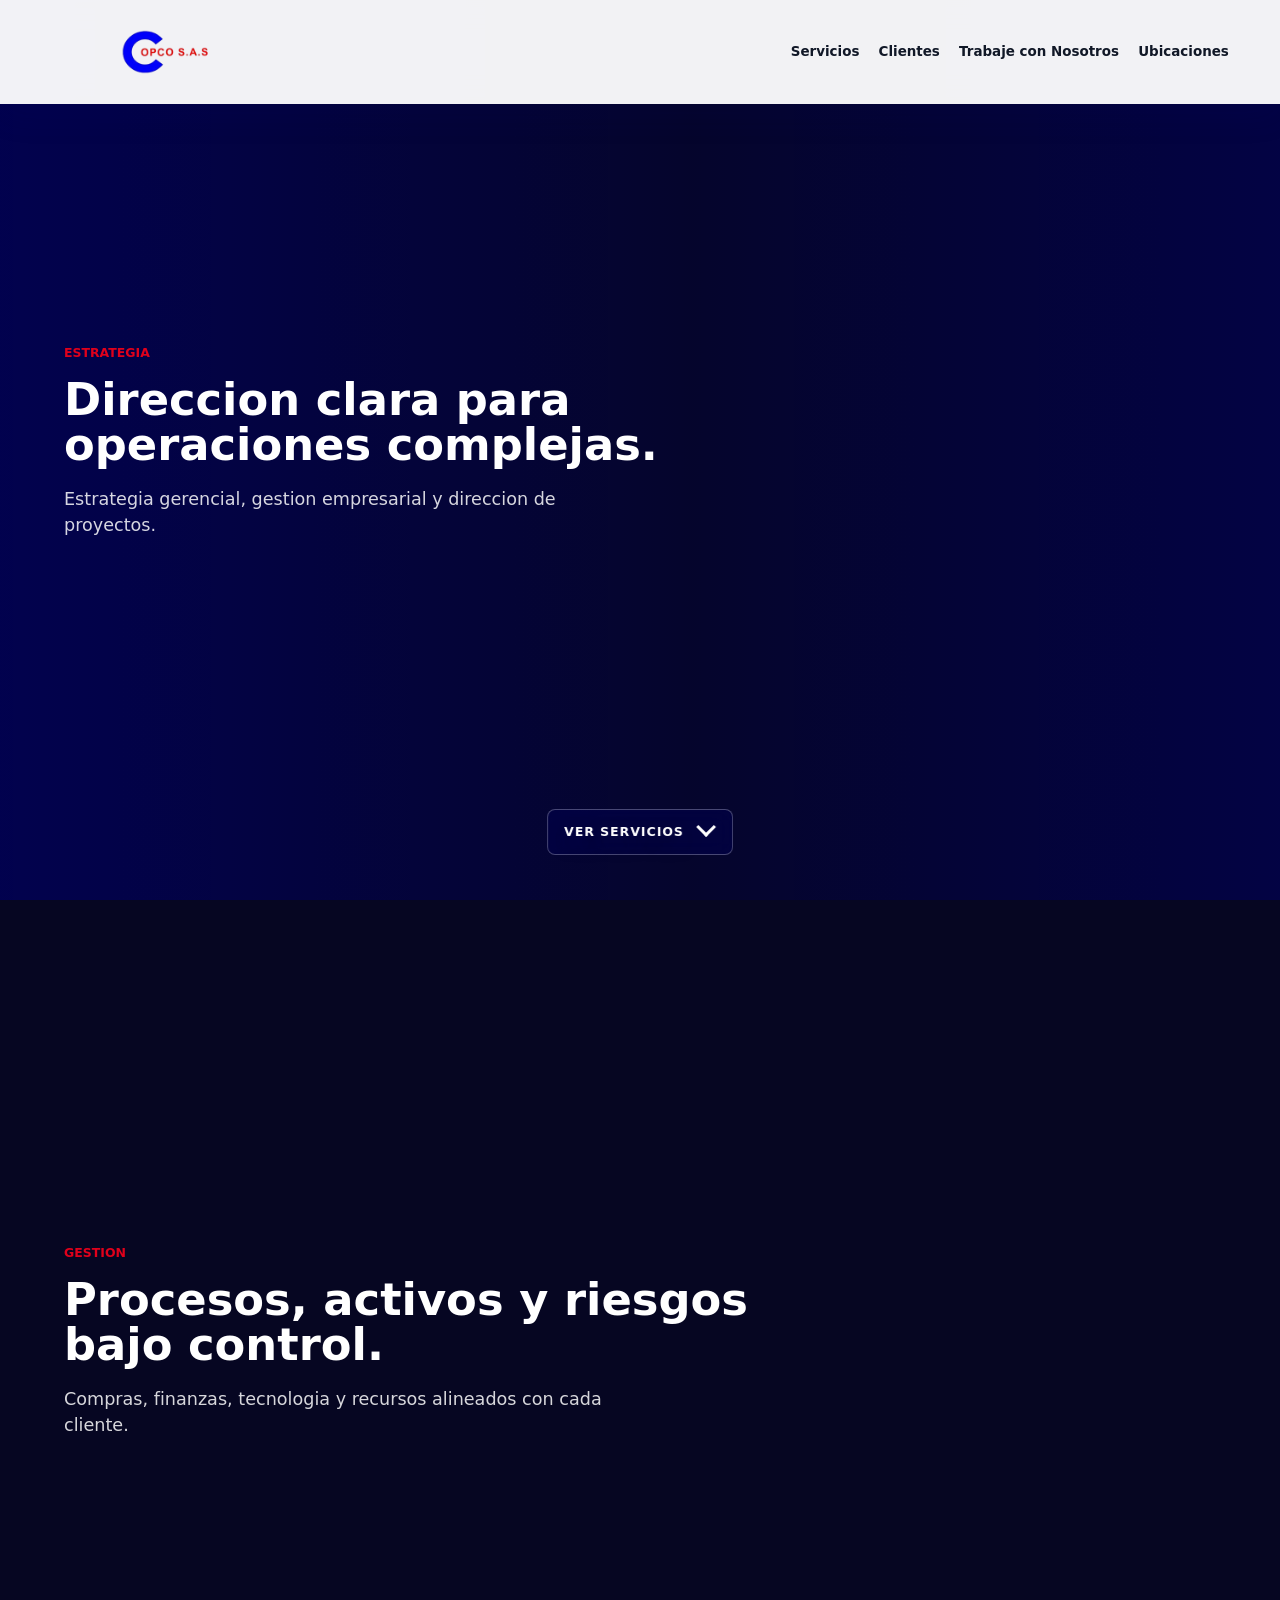
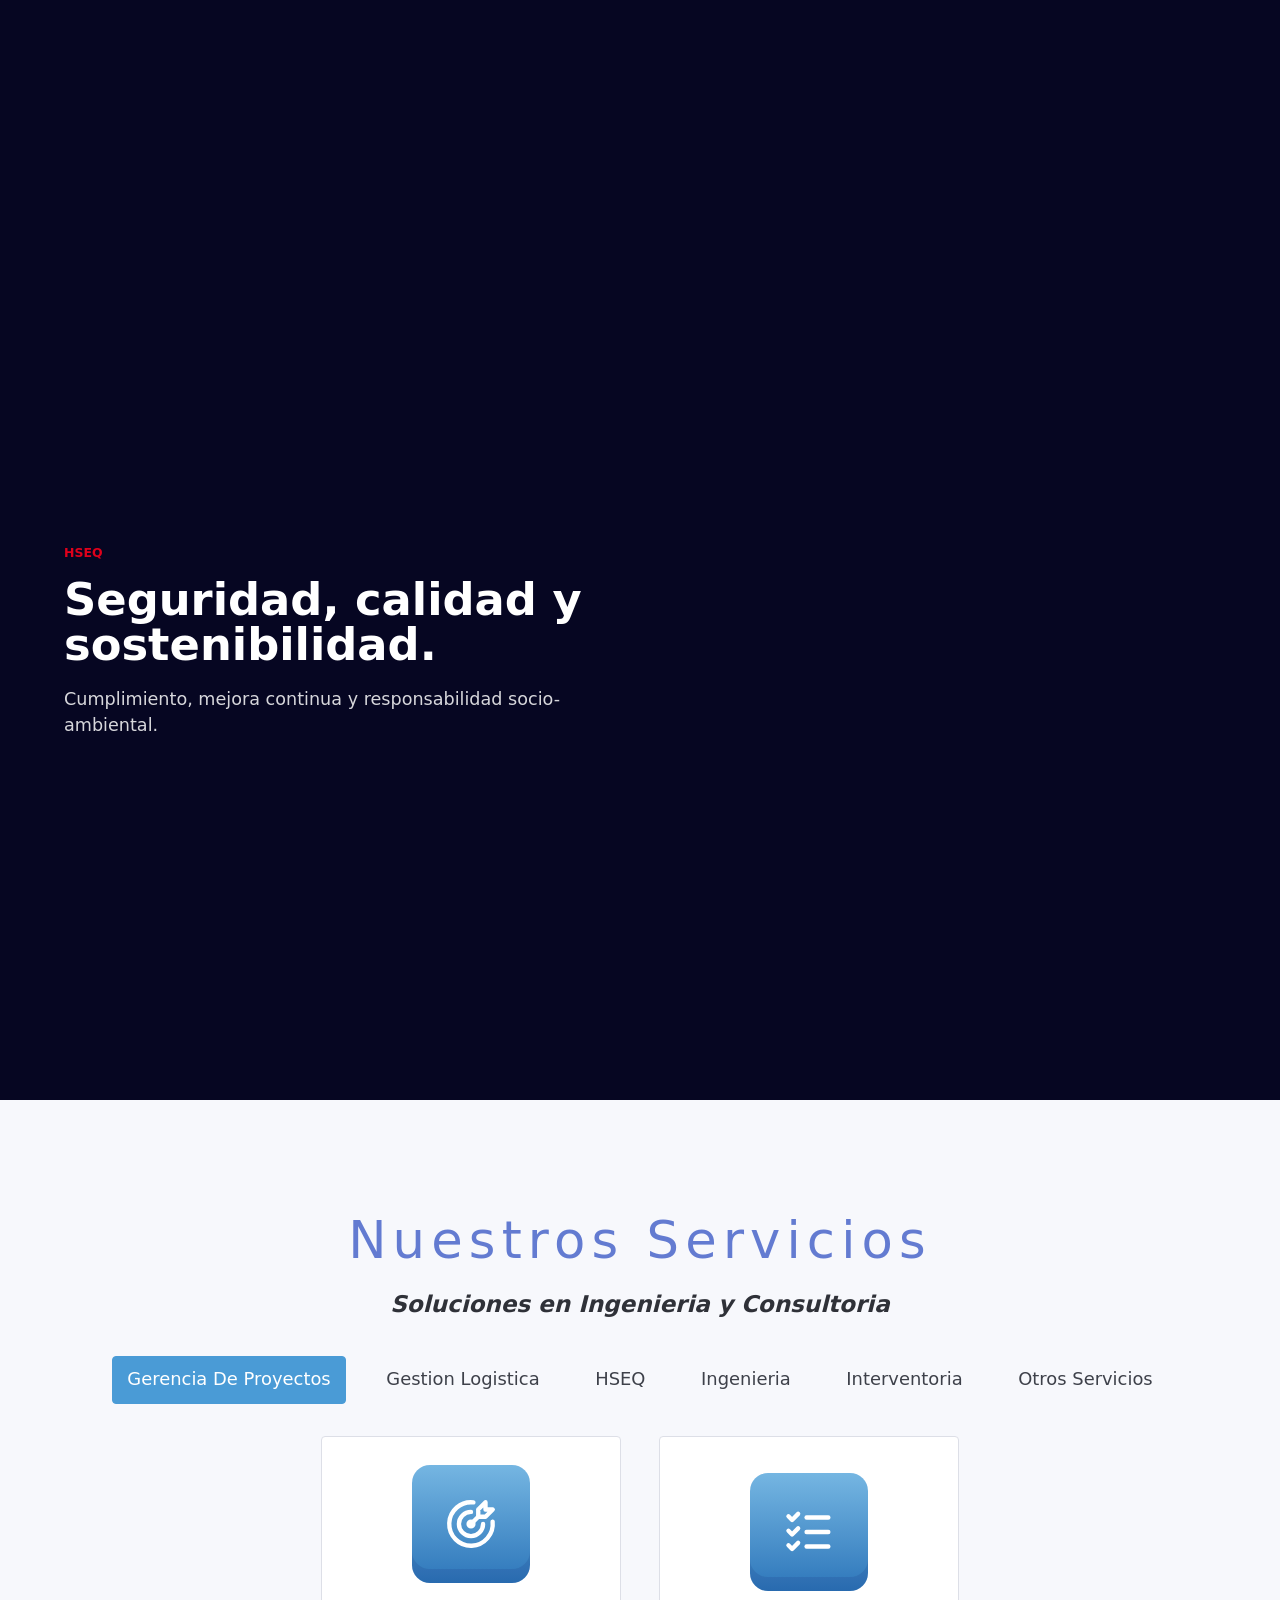
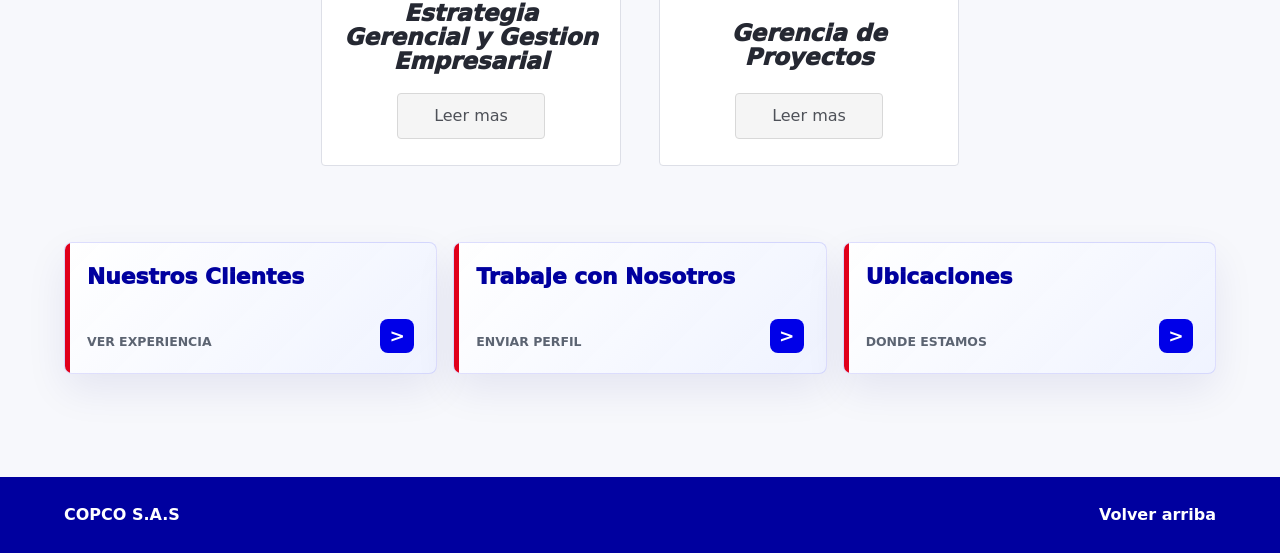
==== index.html @ 52102577 "Prepare COPCO site for GitHub Pages" ====
<!doctype html>
<html lang="es">
  <head>
    <meta charset="utf-8">
    <meta name="viewport" content="width=device-width, initial-scale=1">
    <title>COPCO S.A.S</title>
    <meta name="description" content="Servicios, certificaciones, clientes y contacto de COPCO S.A.S.">
    <link rel="stylesheet" href="styles.css">
  </head>
  <body>
    <header class="site-header" aria-label="Navegacion principal">
      <a class="brand" href="#top" aria-label="Inicio COPCO S.A.S">
        <img class="brand-logo" src="save.jpeg" alt="COPCO S.A.S">
      </a>
      <nav class="nav-links">
        <a href="#services">Servicios</a>
        <a href="clients.html">Clientes</a>
        <a href="work.html">Trabaje con Nosotros</a>
        <a href="locations.html">Ubicaciones</a>
      </nav>
    </header>

    <main id="top">
      <section class="scroll-story" aria-label="Resumen COPCO S.A.S">
        <div class="video-stage">
          <video
            id="scrollVideo"
            class="scroll-video"
            src="copcoBanner.mp4"
            aria-hidden="true"
            autoplay
            loop
            muted
            playsinline
            preload="auto"
          ></video>
          <div class="video-shade" aria-hidden="true"></div>
          <a class="scroll-cue" href="#services" aria-label="Ir a servicios">
            <span>Ver servicios</span>
            <span class="scroll-cue-mark" aria-hidden="true"></span>
          </a>
        </div>

        <div class="story-content">
          <article class="story-panel compact-panel">
            <p class="eyebrow">Estrategia</p>
            <h2>Direccion clara para operaciones complejas.</h2>
            <p>Estrategia gerencial, gestion empresarial y direccion de proyectos.</p>
          </article>

          <article class="story-panel compact-panel">
            <p class="eyebrow">Gestion</p>
            <h2>Procesos, activos y riesgos bajo control.</h2>
            <p>Compras, finanzas, tecnologia y recursos alineados con cada cliente.</p>
          </article>

          <article class="story-panel compact-panel">
            <p class="eyebrow">HSEQ</p>
            <h2>Seguridad, calidad y sostenibilidad.</h2>
            <p>Cumplimiento, mejora continua y responsabilidad socio-ambiental.</p>
          </article>
        </div>
      </section>

      <section class="section services-section" id="services">
        <div class="services-heading">
          <h2>Nuestros Servicios</h2>
          <p>Soluciones en Ingenieria y Consultoria</p>
        </div>

        <div class="service-filters" aria-label="Categorias de servicios">
          <button class="service-filter is-active" type="button" data-filter="proyectos">Gerencia De Proyectos</button>
          <button class="service-filter" type="button" data-filter="logistica">Gestion Logistica</button>
          <button class="service-filter" type="button" data-filter="hseq">HSEQ</button>
          <button class="service-filter" type="button" data-filter="ingenieria">Ingenieria</button>
          <button class="service-filter" type="button" data-filter="interventoria">Interventoria</button>
          <button class="service-filter" type="button" data-filter="otros">Otros Servicios</button>
        </div>

        <div class="service-card-grid" id="serviceCards" aria-live="polite"></div>

        <div class="bottom-actions" aria-label="Accesos principales">
          <a class="action-card clients-action" id="clients" href="clients.html">
            <span>Nuestros Clientes</span>
            <strong>Ver experiencia</strong>
          </a>
          <a class="action-card work-action" id="work" href="work.html">
            <span>Trabaje con Nosotros</span>
            <strong>Enviar perfil</strong>
          </a>
          <a class="action-card where-action" id="where" href="locations.html">
            <span>Ubicaciones</span>
            <strong>Donde estamos</strong>
          </a>
        </div>
      </section>
    </main>

    <footer class="site-footer">
      <p>COPCO S.A.S</p>
      <a href="#top">Volver arriba</a>
    </footer>

    <script src="services-data.js"></script>
    <script src="service-icons.js"></script>
    <script src="script.js"></script>
  </body>
</html>
---- styles.css ----
:root {
  --ink: #111827;
  --muted: #5c6472;
  --line: #dbe1f2;
  --paper: #f7f8fc;
  --tint: #eef2ff;
  --blue: #0000e8;
  --blue-deep: #00009f;
  --red: #e0001b;
  --red-deep: #a90015;
  --white: #ffffff;
  --shadow: 0 24px 70px rgba(0, 0, 120, 0.13);
}

* {
  box-sizing: border-box;
}

html {
  background: var(--blue-deep);
  overscroll-behavior-y: none;
  scroll-behavior: smooth;
}

body {
  margin: 0;
  background: var(--paper);
  color: var(--ink);
  font-family: Inter, ui-sans-serif, system-ui, -apple-system, BlinkMacSystemFont, "Segoe UI", sans-serif;
  line-height: 1.5;
}

a {
  color: inherit;
  text-decoration: none;
}

button,
input,
textarea {
  font: inherit;
}

.site-header {
  position: fixed;
  top: 0;
  left: 0;
  right: 0;
  z-index: 20;
  display: flex;
  align-items: center;
  justify-content: space-between;
  gap: 24px;
  padding: 14px clamp(18px, 4vw, 52px);
  background: rgba(255, 255, 255, 0.95);
  color: var(--ink);
  box-shadow: 0 12px 32px rgba(0, 0, 120, 0.08);
  backdrop-filter: blur(14px);
  transition: background 200ms ease, color 200ms ease, box-shadow 200ms ease;
}

.site-header.is-solid {
  background: rgba(255, 255, 255, 0.95);
  color: var(--ink);
  box-shadow: 0 12px 32px rgba(0, 0, 120, 0.08);
  backdrop-filter: blur(14px);
}

.brand {
  display: inline-flex;
  align-items: center;
  font-weight: 800;
}

.brand-logo {
  display: block;
  width: clamp(170px, 16vw, 220px);
  height: 76px;
  object-fit: contain;
  transform: scale(1.12);
  transform-origin: left center;
}

.nav-links {
  display: flex;
  align-items: center;
  justify-content: flex-end;
  flex-wrap: wrap;
  gap: 10px clamp(10px, 1.5vw, 22px);
  font-size: 0.84rem;
  font-weight: 700;
  text-align: right;
}

.nav-links a,
.text-link,
.service-filter,
.read-more {
  outline: none;
}

.nav-links a:focus-visible,
.text-link:focus-visible,
.button:focus-visible,
.service-filter:focus-visible,
.read-more:focus-visible,
input:focus-visible,
textarea:focus-visible {
  outline: 3px solid rgba(224, 0, 27, 0.42);
  outline-offset: 4px;
}

.scroll-story {
  position: relative;
  min-height: 300vh;
  background: #060622;
}

.video-stage {
  position: sticky;
  top: 0;
  height: 100vh;
  overflow: hidden;
  background: #060622;
}

.scroll-video,
.video-shade {
  position: absolute;
  inset: 0;
  pointer-events: none;
}

.scroll-video {
  width: 100%;
  height: 100%;
  object-fit: cover;
  object-position: center center;
  background: #060622;
}

.video-shade {
  background:
    linear-gradient(90deg, rgba(0, 0, 92, 0.76), rgba(0, 0, 92, 0.18) 54%, rgba(0, 0, 92, 0.58)),
    linear-gradient(0deg, rgba(6, 6, 34, 0.5), rgba(6, 6, 34, 0.08) 38%, rgba(6, 6, 34, 0.34));
}

.scroll-cue {
  position: absolute;
  left: 50%;
  bottom: clamp(22px, 5vh, 48px);
  z-index: 5;
  display: inline-flex;
  flex-direction: row;
  align-items: center;
  gap: 12px;
  border: 1px solid rgba(255, 255, 255, 0.28);
  border-radius: 8px;
  background: rgba(0, 0, 80, 0.52);
  padding: 12px 16px;
  color: var(--white);
  font-size: 0.78rem;
  font-weight: 900;
  letter-spacing: 0.08em;
  text-transform: uppercase;
  transform: translateX(-50%);
  text-shadow: 0 8px 22px rgba(0, 0, 60, 0.45);
  backdrop-filter: blur(10px);
  pointer-events: auto;
  cursor: pointer;
}

.scroll-cue-mark {
  width: 20px;
  height: 20px;
  display: grid;
  place-items: center;
  position: relative;
  animation: scrollCue 1.35s ease-in-out infinite;
}

.scroll-cue-mark::before {
  content: "";
  width: 11px;
  height: 11px;
  border-right: 3px solid var(--white);
  border-bottom: 3px solid var(--white);
  rotate: 45deg;
  translate: 0 -5px;
}

@keyframes scrollCue {
  0%,
  100% {
    opacity: 0.55;
    translate: 0 0;
  }

  50% {
    opacity: 1;
    translate: 0 2px;
  }
}

.story-content {
  position: relative;
  z-index: 2;
  margin-top: -100vh;
  padding: 0 clamp(18px, 5vw, 72px);
  pointer-events: none;
}

.story-panel {
  min-height: 100vh;
  display: flex;
  flex-direction: column;
  justify-content: center;
  align-items: flex-start;
  color: var(--white);
  max-width: 760px;
}

.story-panel h1,
.story-panel h2,
.section-heading h2,
.work-copy h2,
.where-copy h2 {
  margin: 0;
  font-size: clamp(2.25rem, 5.2vw, 5rem);
  line-height: 1.02;
  letter-spacing: 0;
}

.story-panel h2,
.section-heading h2,
.work-copy h2,
.where-copy h2 {
  font-size: clamp(2rem, 3.5vw, 3.35rem);
}

.lead {
  max-width: 680px;
  margin: 26px 0 0;
  color: rgba(255, 255, 255, 0.86);
  font-size: clamp(1.03rem, 1.5vw, 1.25rem);
}

.story-panel p:not(.eyebrow):not(.lead) {
  max-width: 570px;
  color: rgba(255, 255, 255, 0.84);
  font-size: 1.1rem;
}

.eyebrow {
  margin: 0 0 14px;
  color: var(--red);
  font-size: 0.78rem;
  font-weight: 900;
  letter-spacing: 0;
  text-transform: uppercase;
}

.hero-actions {
  display: flex;
  flex-wrap: wrap;
  gap: 12px;
  margin-top: 34px;
}

.button {
  display: inline-flex;
  align-items: center;
  justify-content: center;
  min-height: 46px;
  padding: 12px 18px;
  border: 1px solid transparent;
  border-radius: 8px;
  cursor: pointer;
  font-weight: 800;
  transition: transform 180ms ease, background 180ms ease, border-color 180ms ease;
}

.button:hover {
  transform: translateY(-2px);
}

.button.primary {
  background: var(--red);
  color: var(--white);
}

.button.primary:hover {
  background: var(--red-deep);
}

.button.secondary {
  background: rgba(255, 255, 255, 0.12);
  border-color: rgba(255, 255, 255, 0.32);
  color: var(--white);
}

.button.outline {
  background: var(--white);
  border-color: var(--blue);
  color: var(--blue);
}

.button.outline:hover {
  background: var(--tint);
}

.button.secondary-light {
  background: var(--blue);
  color: var(--white);
}

.section {
  padding: clamp(64px, 8vw, 108px) clamp(18px, 5vw, 72px);
}

.section-heading {
  max-width: 900px;
  margin-bottom: 34px;
}

.services-section {
  scroll-margin-top: 120px;
  background: var(--paper);
}

.services-heading {
  max-width: 920px;
  margin: 0 auto 34px;
  text-align: center;
}

.services-heading h2 {
  margin: 0;
  color: #637bd1;
  font-size: clamp(2.1rem, 4vw, 3.2rem);
  font-weight: 500;
  letter-spacing: 0.12em;
}

.services-heading p {
  margin: 8px 0 0;
  color: #2f3138;
  font-size: clamp(1.05rem, 1.8vw, 1.55rem);
  font-style: italic;
  font-weight: 900;
}

.service-filters {
  display: flex;
  justify-content: center;
  flex-wrap: wrap;
  gap: 12px clamp(14px, 2vw, 30px);
  margin-bottom: 32px;
}

.service-filter {
  min-height: 48px;
  border: 1px solid transparent;
  border-radius: 4px;
  background: transparent;
  color: #3e414a;
  cursor: pointer;
  padding: 9px 14px;
  font-size: clamp(0.98rem, 1.4vw, 1.28rem);
  letter-spacing: 0;
  transition: background 180ms ease, color 180ms ease, border-color 180ms ease;
}

.service-filter:hover,
.service-filter.is-active {
  background: #4a9bd6;
  border-color: #4a9bd6;
  color: var(--white);
}

.service-card-grid {
  display: grid;
  grid-template-columns: repeat(auto-fit, minmax(240px, 300px));
  justify-content: center;
  gap: clamp(18px, 3vw, 38px);
}

.service-card {
  min-height: 315px;
  display: grid;
  grid-template-rows: 1fr auto auto;
  justify-items: center;
  align-items: center;
  border: 1px solid #dddfe7;
  border-radius: 4px;
  background: var(--white);
  padding: 28px 18px 26px;
  text-align: center;
}

.service-icon {
  width: 118px;
  height: 118px;
  display: grid;
  place-items: center;
  border-radius: 18px;
  background: linear-gradient(180deg, #75b6e2, #2d76ba);
  color: var(--white);
  font-size: 4rem;
  font-weight: 950;
  box-shadow: inset 0 -14px 0 rgba(0, 0, 80, 0.1);
}

.service-icon svg {
  width: 58px;
  height: 58px;
  fill: none;
  stroke: currentColor;
  stroke-linecap: round;
  stroke-linejoin: round;
  stroke-width: 1.8;
}

.service-card h3 {
  min-height: 56px;
  display: flex;
  align-items: center;
  justify-content: center;
  margin: 18px 0 20px;
  color: #252832;
  font-size: clamp(1.28rem, 1.8vw, 1.85rem);
  font-style: italic;
  font-weight: 950;
  line-height: 1.05;
  text-wrap: balance;
}

.read-more {
  min-width: 148px;
  min-height: 46px;
  display: inline-flex;
  align-items: center;
  justify-content: center;
  border: 1px solid #d8d8d8;
  border-radius: 4px;
  background: #f5f5f5;
  color: #4e5158;
  cursor: pointer;
  font-size: 1rem;
  transition: background 180ms ease, color 180ms ease, border-color 180ms ease;
}

.read-more:hover {
  border-color: var(--blue);
  background: var(--blue);
  color: var(--white);
}

.service-kicker {
  margin: 0 0 12px;
  color: var(--red);
  font-weight: 900;
}

.client-card {
  border: 1px solid var(--line);
  border-radius: 8px;
  background: var(--tint);
}

.clients-section {
  background: #ffffff;
}

.hseq-section {
  background: var(--white);
}

.certifications-section {
  background: var(--paper);
}

.info-grid,
.cert-row {
  display: grid;
  gap: 16px;
}

.info-grid {
  grid-template-columns: repeat(3, minmax(0, 1fr));
}

.info-card {
  min-height: 210px;
  border: 1px solid var(--line);
  border-radius: 8px;
  background: var(--white);
  padding: 24px;
  box-shadow: 0 18px 48px rgba(0, 0, 120, 0.08);
}

.info-card h3 {
  margin: 0 0 14px;
  color: var(--blue);
  font-size: 1.4rem;
}

.info-card p {
  margin: 0;
  color: var(--muted);
}

.cert-row {
  grid-template-columns: repeat(3, minmax(0, 1fr));
}

.cert-row span {
  min-height: 120px;
  display: flex;
  align-items: center;
  border: 1px solid var(--line);
  border-left: 6px solid var(--red);
  border-radius: 8px;
  background: var(--white);
  padding: 22px;
  color: var(--blue-deep);
  font-size: 1.2rem;
  font-weight: 900;
  box-shadow: 0 18px 48px rgba(0, 0, 120, 0.08);
}

.client-grid {
  display: grid;
  grid-template-columns: repeat(4, minmax(0, 1fr));
  gap: 16px;
}

.client-card {
  min-height: 230px;
  padding: 24px;
  background:
    linear-gradient(145deg, rgba(0, 0, 232, 0.1), rgba(224, 0, 27, 0.12)),
    var(--white);
}

.client-card h3 {
  margin: 0 0 16px;
  font-size: 1.45rem;
}

.client-card p {
  margin: 0;
  color: var(--muted);
}

.work-band {
  display: grid;
  grid-template-columns: minmax(0, 1fr) minmax(280px, 460px);
  gap: clamp(28px, 6vw, 72px);
  padding: clamp(76px, 10vw, 132px) clamp(18px, 5vw, 72px);
  background: var(--blue-deep);
  color: var(--white);
}

.work-copy {
  max-width: 780px;
}

.work-copy p:not(.eyebrow) {
  max-width: 620px;
  color: rgba(255, 255, 255, 0.8);
  font-size: 1.12rem;
}

.work-form {
  display: grid;
  gap: 16px;
  align-self: start;
  border: 1px solid rgba(255, 255, 255, 0.22);
  border-radius: 8px;
  padding: 22px;
  background: rgba(255, 255, 255, 0.1);
}

.work-form label {
  display: grid;
  gap: 7px;
  color: rgba(255, 255, 255, 0.84);
  font-weight: 800;
}

.work-form input,
.work-form textarea {
  width: 100%;
  border: 1px solid rgba(255, 255, 255, 0.32);
  border-radius: 8px;
  background: rgba(255, 255, 255, 0.96);
  color: var(--ink);
  padding: 12px;
}

.form-status {
  min-height: 24px;
  margin: 0;
  color: rgba(255, 255, 255, 0.84);
  font-weight: 800;
}

.where-section {
  display: grid;
  grid-template-columns: minmax(0, 0.9fr) minmax(280px, 1.1fr);
  gap: clamp(28px, 6vw, 72px);
  align-items: center;
  background: var(--paper);
}

.bottom-actions {
  display: grid;
  grid-template-columns: repeat(3, minmax(0, 1fr));
  gap: 16px;
  margin-top: clamp(42px, 6vw, 76px);
}

.action-card {
  position: relative;
  min-height: 132px;
  overflow: hidden;
  display: grid;
  align-content: space-between;
  gap: 20px;
  border: 1px solid rgba(0, 0, 232, 0.12);
  border-radius: 8px;
  background:
    linear-gradient(135deg, rgba(255, 255, 255, 0.95), rgba(238, 242, 255, 0.92)),
    var(--white);
  padding: 22px 54px 22px 22px;
  box-shadow: 0 16px 40px rgba(0, 0, 120, 0.08);
  isolation: isolate;
  transition: transform 180ms ease, border-color 180ms ease, box-shadow 180ms ease, background 180ms ease;
}

.action-card::before {
  content: "";
  position: absolute;
  inset: 0 auto 0 0;
  width: 5px;
  background: var(--red);
  z-index: -1;
  transition: width 180ms ease;
}

.action-card::after {
  content: ">";
  position: absolute;
  right: 22px;
  bottom: 20px;
  width: 34px;
  height: 34px;
  display: grid;
  place-items: center;
  border-radius: 8px;
  background: var(--blue);
  color: var(--white);
  font-size: 1.15rem;
  font-weight: 900;
  line-height: 1;
  transition: transform 180ms ease, background 180ms ease;
}

.action-card:hover {
  transform: translateY(-5px);
  border-color: rgba(0, 0, 232, 0.26);
  background: var(--white);
  box-shadow: 0 24px 58px rgba(0, 0, 120, 0.14);
}

.action-card:hover::before {
  width: 9px;
}

.action-card:hover::after {
  transform: translateX(3px);
  background: var(--red);
}

.action-card:focus-visible {
  outline: 3px solid rgba(224, 0, 27, 0.42);
  outline-offset: 4px;
}

.action-card span {
  color: var(--blue-deep);
  font-size: clamp(1.2rem, 1.7vw, 1.55rem);
  font-weight: 950;
  line-height: 1.08;
  text-wrap: balance;
}

.action-card strong {
  color: var(--muted);
  font-size: 0.78rem;
  letter-spacing: 0;
  text-transform: uppercase;
}

.where-copy p:not(.eyebrow) {
  max-width: 620px;
  color: var(--muted);
  font-size: 1.12rem;
}

.text-link {
  display: inline-flex;
  margin-top: 12px;
  color: var(--red);
  font-weight: 900;
}

.map-panel {
  position: relative;
  min-height: 430px;
  overflow: hidden;
  border: 1px solid var(--line);
  border-radius: 8px;
  background: #eef2ff;
  box-shadow: var(--shadow);
}

.map-grid {
  position: absolute;
  inset: -40px;
  background:
    linear-gradient(rgba(0, 0, 232, 0.16) 1px, transparent 1px),
    linear-gradient(90deg, rgba(0, 0, 232, 0.16) 1px, transparent 1px);
  background-size: 46px 46px;
  transform: rotate(-8deg) scale(1.12);
}

.map-panel strong {
  position: absolute;
  left: 24px;
  bottom: 24px;
  padding: 12px 14px;
  border-radius: 8px;
  background: var(--white);
  color: var(--blue-deep);
  box-shadow: 0 12px 36px rgba(0, 0, 120, 0.15);
}

.map-pin {
  position: absolute;
  width: 22px;
  height: 22px;
  border: 5px solid var(--white);
  border-radius: 50%;
  background: var(--red);
  box-shadow: 0 12px 34px rgba(0, 0, 120, 0.22);
}

.pin-one {
  left: 54%;
  top: 32%;
}

.pin-two {
  left: 36%;
  top: 54%;
  background: var(--blue);
}

.pin-three {
  left: 68%;
  top: 62%;
  background: var(--red-deep);
}

.site-footer {
  display: flex;
  justify-content: space-between;
  gap: 18px;
  padding: 26px clamp(18px, 5vw, 72px);
  background: var(--blue-deep);
  color: var(--white);
  font-weight: 800;
}

.site-footer p {
  margin: 0;
}

.service-page {
  background: var(--paper);
}

.service-page-main {
  max-width: 1180px;
  margin: 0 auto;
  padding: 128px clamp(18px, 5vw, 72px) 72px;
}

.back-link {
  display: inline-flex;
  margin-bottom: 22px;
  color: var(--blue);
  font-weight: 900;
}

.service-hero-card {
  display: grid;
  grid-template-columns: auto minmax(0, 1fr);
  align-items: start;
  gap: clamp(18px, 4vw, 34px);
  border: 1px solid var(--line);
  border-radius: 8px;
  background:
    linear-gradient(135deg, rgba(0, 0, 232, 0.08), rgba(224, 0, 27, 0.08)),
    var(--white);
  padding: clamp(28px, 6vw, 72px);
  box-shadow: var(--shadow);
}

.service-hero-icon {
  width: clamp(74px, 10vw, 112px);
  height: clamp(74px, 10vw, 112px);
  display: grid;
  place-items: center;
  border-radius: 8px;
  background: var(--blue);
  color: var(--white);
  box-shadow: inset 0 -12px 0 rgba(0, 0, 80, 0.12);
}

.service-hero-icon svg {
  width: 54%;
  height: 54%;
  fill: none;
  stroke: currentColor;
  stroke-linecap: round;
  stroke-linejoin: round;
  stroke-width: 1.8;
}

.service-hero-card h1 {
  max-width: 980px;
  margin: 0;
  color: var(--blue-deep);
  font-size: clamp(2rem, 4.4vw, 4.1rem);
  line-height: 1.05;
  letter-spacing: 0;
}

.service-hero-card p:not(.service-kicker) {
  max-width: 820px;
  margin: 22px 0 0;
  color: var(--muted);
  font-size: clamp(1.05rem, 1.7vw, 1.35rem);
}

.service-description-grid {
  display: grid;
  grid-template-columns: minmax(0, 1fr) minmax(280px, 0.7fr);
  gap: 18px;
  margin-top: 22px;
}

.simple-service-grid {
  grid-template-columns: minmax(0, 1fr);
}

.service-description-grid article {
  border: 1px solid var(--line);
  border-radius: 8px;
  background: var(--white);
  padding: clamp(22px, 4vw, 38px);
  box-shadow: 0 18px 48px rgba(0, 0, 120, 0.08);
}

.service-description-grid h2 {
  margin: 0 0 14px;
  color: var(--blue-deep);
  font-size: clamp(1.5rem, 2.6vw, 2.3rem);
}

.service-copy {
  color: var(--muted);
  font-size: 1.08rem;
  line-height: 1.72;
}

.service-copy p {
  margin: 0 0 16px;
}

.service-copy p:last-child,
.service-copy ul:last-child {
  margin-bottom: 0;
}

.clients-page {
  background: var(--paper);
}

.contact-page {
  min-height: 100vh;
  display: flex;
  flex-direction: column;
  background: var(--paper);
}

.contact-page .site-footer {
  margin-top: auto;
}

.locations-page {
  background: var(--paper);
}

.contact-page-main {
  max-width: 1180px;
  margin: 0 auto;
  padding: 128px clamp(18px, 5vw, 72px) 72px;
}

.locations-page-main {
  max-width: 1320px;
  margin: 0 auto;
  padding: 128px clamp(18px, 5vw, 72px) 72px;
}

.contact-hero {
  display: grid;
  grid-template-columns: minmax(0, 0.9fr) minmax(320px, 0.7fr);
  gap: clamp(24px, 5vw, 58px);
  align-items: stretch;
}

.locations-hero {
  display: grid;
  gap: clamp(22px, 4vw, 38px);
}

.locations-copy {
  max-width: 920px;
}

.locations-copy h1 {
  margin: 0;
  color: var(--blue-deep);
  font-size: clamp(2.7rem, 7vw, 6rem);
  line-height: 0.95;
  letter-spacing: 0;
}

.locations-copy p:not(.eyebrow) {
  margin: 18px 0 0;
  color: var(--muted);
  font-size: clamp(1.08rem, 1.8vw, 1.35rem);
  font-weight: 800;
}

.locations-map {
  margin: 0;
  overflow: hidden;
  border: 1px solid var(--line);
  border-radius: 8px;
  background: var(--white);
  box-shadow: var(--shadow);
}

.locations-map img {
  display: block;
  width: 100%;
  height: auto;
}

.contact-copy,
.contact-panel {
  border: 1px solid var(--line);
  border-radius: 8px;
  background: var(--white);
  box-shadow: var(--shadow);
}

.contact-copy {
  display: flex;
  flex-direction: column;
  justify-content: center;
  min-height: 460px;
  padding: clamp(30px, 6vw, 72px);
  background:
    linear-gradient(135deg, rgba(0, 0, 232, 0.1), rgba(224, 0, 27, 0.08)),
    var(--white);
}

.contact-copy h1 {
  max-width: 680px;
  margin: 0;
  color: var(--blue-deep);
  font-size: clamp(2.7rem, 7vw, 6rem);
  line-height: 0.95;
  letter-spacing: 0;
}

.contact-copy p:not(.eyebrow) {
  margin: 22px 0 0;
  color: var(--muted);
  font-size: clamp(1.1rem, 2vw, 1.45rem);
  font-weight: 800;
}

.contact-panel {
  display: grid;
  gap: 16px;
  padding: clamp(22px, 4vw, 34px);
}

.contact-item {
  display: grid;
  grid-template-columns: auto minmax(0, 1fr);
  gap: 16px;
  align-items: start;
  border: 1px solid rgba(0, 0, 232, 0.12);
  border-radius: 8px;
  background: var(--paper);
  padding: 18px;
}

.contact-icon {
  width: 48px;
  height: 48px;
  display: grid;
  place-items: center;
  border-radius: 8px;
  background: var(--blue);
  color: var(--white);
}

.contact-icon svg {
  width: 26px;
  height: 26px;
  fill: none;
  stroke: currentColor;
  stroke-linecap: round;
  stroke-linejoin: round;
  stroke-width: 1.8;
}

.contact-item h2 {
  margin: 0 0 4px;
  color: var(--blue-deep);
  font-size: 1.05rem;
}

.contact-item p {
  margin: 0;
  color: var(--ink);
  font-size: 1.08rem;
  font-weight: 800;
  overflow-wrap: anywhere;
}

.contact-item a {
  color: var(--ink);
}

.contact-map-link {
  width: 100%;
  margin-top: 2px;
  justify-content: center;
  background: var(--red);
  color: var(--white);
}

.contact-map-link:hover {
  background: var(--red-deep);
}

.clients-page-main {
  max-width: 1180px;
  margin: 0 auto;
  padding: 128px clamp(18px, 5vw, 72px) 72px;
}

.clients-page-hero {
  max-width: 840px;
  margin-bottom: 34px;
}

.clients-page-hero h1 {
  margin: 0;
  color: var(--blue-deep);
  font-size: clamp(2.3rem, 5vw, 4.8rem);
  line-height: 1;
  letter-spacing: 0;
}

.clients-page-hero p:not(.eyebrow) {
  max-width: 680px;
  color: var(--muted);
  font-size: 1.08rem;
}

.client-logo-grid {
  display: grid;
  grid-template-columns: repeat(auto-fit, minmax(180px, 1fr));
  gap: 16px;
}

.client-logo-card {
  min-height: 170px;
  display: grid;
  align-content: center;
  justify-items: center;
  overflow: hidden;
  border: 1px solid var(--line);
  border-radius: 8px;
  background: var(--white);
  padding: 22px;
  box-shadow: 0 18px 48px rgba(0, 0, 120, 0.08);
}

.client-logo-card img {
  max-width: 150px;
  max-height: 86px;
  object-fit: contain;
  clip-path: inset(4%);
  transform: scale(1.08);
}

.client-empty {
  border: 1px dashed var(--line);
  border-radius: 8px;
  background: var(--white);
  padding: 26px;
  color: var(--muted);
  font-weight: 900;
  text-align: center;
}

.service-description-grid ul {
  margin: 0 0 18px;
  padding-left: 1.25rem;
  color: var(--ink);
  line-height: 1.65;
  list-style: disc;
}

.service-description-grid li {
  margin: 6px 0;
  padding-left: 4px;
  font-weight: 600;
}

@media (max-width: 1100px) {
  .client-grid {
    grid-template-columns: repeat(2, minmax(0, 1fr));
  }
}

@media (max-width: 860px) {
  .site-header {
    align-items: flex-start;
    color: var(--ink);
    background: rgba(255, 255, 255, 0.95);
  }

  .nav-links {
    justify-content: flex-end;
    flex-wrap: wrap;
    font-size: 0.84rem;
  }

  .scroll-story {
    min-height: 300vh;
  }

  .story-content {
    padding-top: 10vh;
  }

  .scroll-cue {
    bottom: 18px;
    font-size: 0.72rem;
  }

  .work-band,
  .where-section,
  .contact-hero {
    grid-template-columns: 1fr;
  }

  .service-card-grid,
  .client-grid,
  .info-grid,
  .cert-row,
  .bottom-actions,
  .service-description-grid {
    grid-template-columns: 1fr;
  }

}

@media (max-width: 520px) {
  .site-header {
    position: absolute;
    display: grid;
  }

  .brand-logo {
    width: 166px;
    height: 66px;
    transform: scale(1.1);
  }

  .nav-links {
    justify-content: flex-start;
    text-align: left;
  }

  .story-panel h1,
  .story-panel h2,
  .section-heading h2,
  .work-copy h2,
  .where-copy h2 {
    font-size: clamp(1.9rem, 12vw, 2.75rem);
  }

  .services-heading h2 {
    font-size: 1.9rem;
    letter-spacing: 0.05em;
  }

  .services-heading p {
    font-size: 1rem;
  }

  .service-card {
    min-height: 270px;
  }

  .service-icon {
    width: 92px;
    height: 92px;
    font-size: 3rem;
  }

  .service-icon svg {
    width: 46px;
    height: 46px;
  }

  .service-hero-card {
    grid-template-columns: 1fr;
  }

  .contact-page-main,
  .locations-page-main {
    padding-top: 156px;
  }

  .contact-copy {
    min-height: 320px;
  }

  .hero-actions,
  .button {
    width: 100%;
  }

  .map-panel {
    min-height: 320px;
  }
}

@media (prefers-reduced-motion: reduce) {
  *,
  *::before,
  *::after {
    scroll-behavior: auto !important;
    transition-duration: 0.01ms !important;
    animation-duration: 0.01ms !important;
    animation-iteration-count: 1 !important;
  }
}
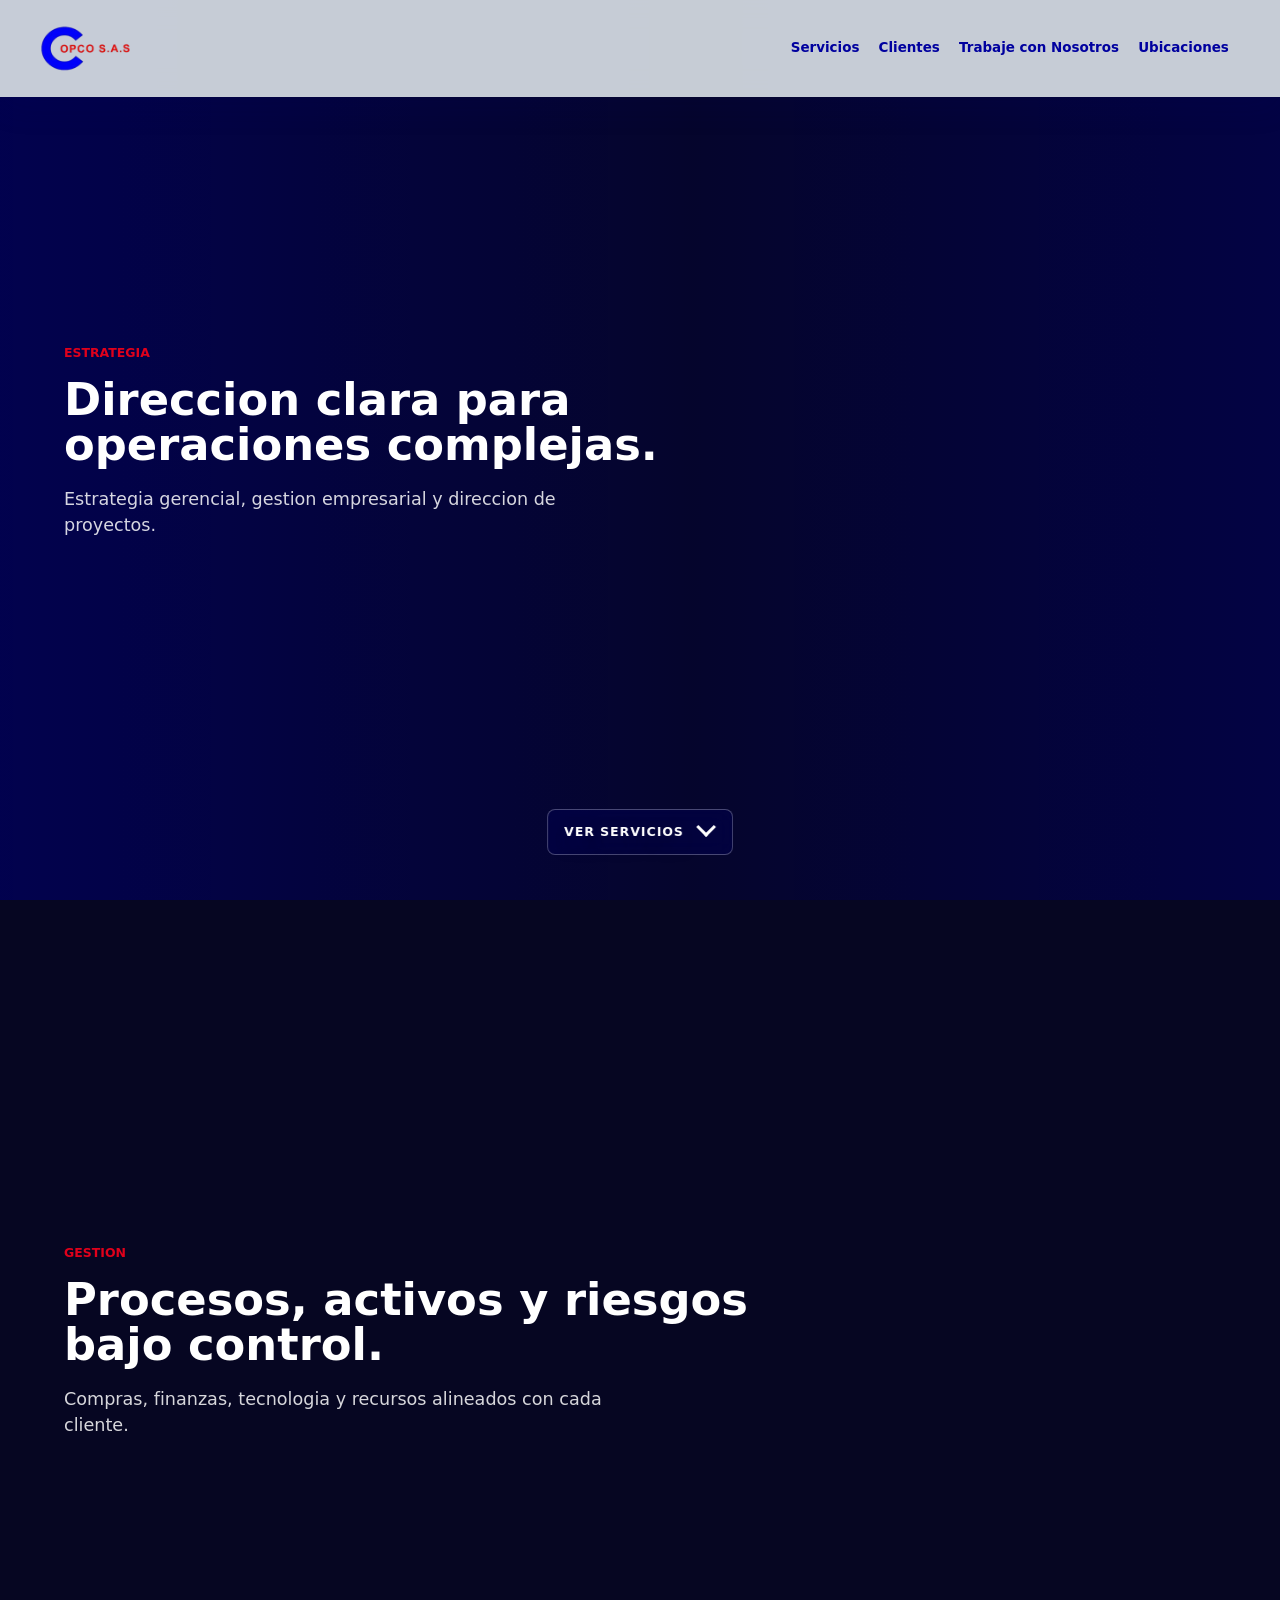
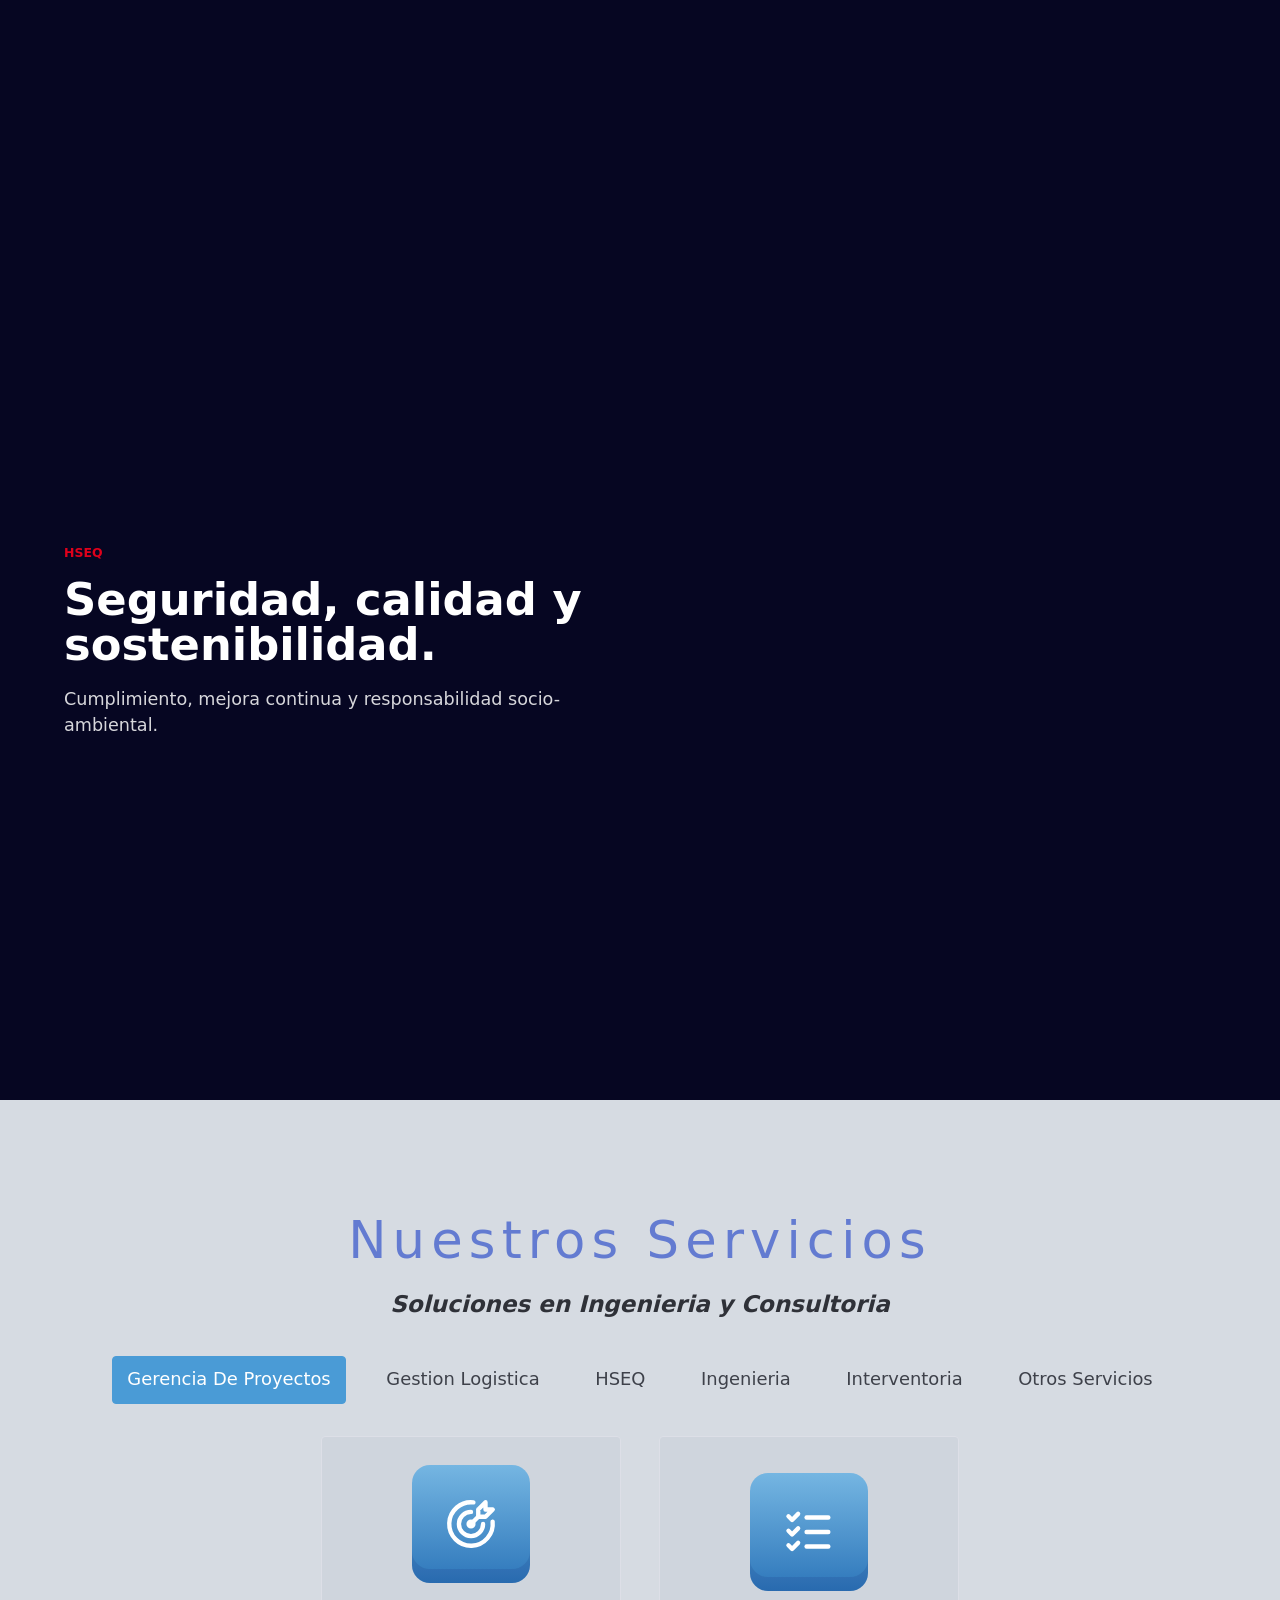
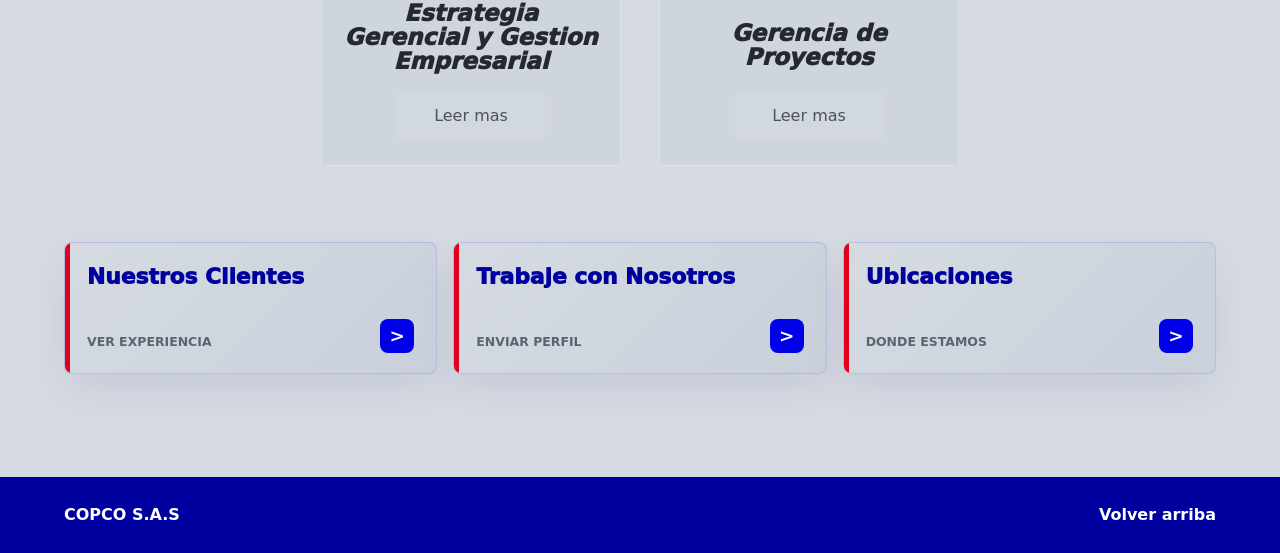
==== commit 31501e80: "fix" ====
--- a/index.html
+++ b/index.html
@@ -10,7 +10,7 @@
   <body>
     <header class="site-header" aria-label="Navegacion principal">
       <a class="brand" href="#top" aria-label="Inicio COPCO S.A.S">
-        <img class="brand-logo" src="save.jpeg" alt="COPCO S.A.S">
+        <img class="brand-logo" src="save.png" alt="COPCO S.A.S">
       </a>
       <nav class="nav-links">
         <a href="#services">Servicios</a>
--- a/styles.css
+++ b/styles.css
@@ -2,13 +2,14 @@
   --ink: #111827;
   --muted: #5c6472;
   --line: #dbe1f2;
-  --paper: #f7f8fc;
-  --tint: #eef2ff;
+  --paper: #d6dbe2;
+  --tint: #c8d0db;
   --blue: #0000e8;
   --blue-deep: #00009f;
   --red: #e0001b;
   --red-deep: #a90015;
   --white: #ffffff;
+  --surface: #cfd5dd;
   --shadow: 0 24px 70px rgba(0, 0, 120, 0.13);
 }
 
@@ -17,7 +18,7 @@
 }
 
 html {
-  background: var(--blue-deep);
+  background: var(--paper);
   overscroll-behavior-y: none;
   scroll-behavior: smooth;
 }
@@ -52,7 +53,7 @@
   justify-content: space-between;
   gap: 24px;
   padding: 14px clamp(18px, 4vw, 52px);
-  background: rgba(255, 255, 255, 0.95);
+  background: rgba(207, 213, 221, 0.96);
   color: var(--ink);
   box-shadow: 0 12px 32px rgba(0, 0, 120, 0.08);
   backdrop-filter: blur(14px);
@@ -60,7 +61,7 @@
 }
 
 .site-header.is-solid {
-  background: rgba(255, 255, 255, 0.95);
+  background: rgba(207, 213, 221, 0.96);
   color: var(--ink);
   box-shadow: 0 12px 32px rgba(0, 0, 120, 0.08);
   backdrop-filter: blur(14px);
@@ -70,15 +71,17 @@
   display: inline-flex;
   align-items: center;
   font-weight: 800;
+  flex-shrink: 0;
 }
 
 .brand-logo {
   display: block;
-  width: clamp(170px, 16vw, 220px);
-  height: 76px;
+  width: clamp(68px, 5.4vw, 84px);
+  height: clamp(68px, 5.4vw, 84px);
   object-fit: contain;
-  transform: scale(1.12);
-  transform-origin: left center;
+  object-position: center;
+  transform: scale(1.28);
+  transform-origin: center;
 }
 
 .nav-links {
@@ -90,6 +93,7 @@
   font-size: 0.84rem;
   font-weight: 700;
   text-align: right;
+  color: var(--blue-deep);
 }
 
 .nav-links a,
@@ -300,7 +304,7 @@
 }
 
 .button.outline {
-  background: var(--white);
+  background: var(--surface);
   border-color: var(--blue);
   color: var(--blue);
 }
@@ -393,7 +397,7 @@
   align-items: center;
   border: 1px solid #dddfe7;
   border-radius: 4px;
-  background: var(--white);
+  background: var(--surface);
   padding: 28px 18px 26px;
   text-align: center;
 }
@@ -443,7 +447,7 @@
   justify-content: center;
   border: 1px solid #d8d8d8;
   border-radius: 4px;
-  background: #f5f5f5;
+  background: #d2d8df;
   color: #4e5158;
   cursor: pointer;
   font-size: 1rem;
@@ -469,11 +473,11 @@
 }
 
 .clients-section {
-  background: #ffffff;
+  background: var(--paper);
 }
 
 .hseq-section {
-  background: var(--white);
+  background: var(--paper);
 }
 
 .certifications-section {
@@ -494,7 +498,7 @@
   min-height: 210px;
   border: 1px solid var(--line);
   border-radius: 8px;
-  background: var(--white);
+  background: var(--surface);
   padding: 24px;
   box-shadow: 0 18px 48px rgba(0, 0, 120, 0.08);
 }
@@ -521,7 +525,7 @@
   border: 1px solid var(--line);
   border-left: 6px solid var(--red);
   border-radius: 8px;
-  background: var(--white);
+  background: var(--surface);
   padding: 22px;
   color: var(--blue-deep);
   font-size: 1.2rem;
@@ -540,7 +544,7 @@
   padding: 24px;
   background:
     linear-gradient(145deg, rgba(0, 0, 232, 0.1), rgba(224, 0, 27, 0.12)),
-    var(--white);
+    var(--surface);
 }
 
 .client-card h3 {
@@ -631,8 +635,8 @@
   border: 1px solid rgba(0, 0, 232, 0.12);
   border-radius: 8px;
   background:
-    linear-gradient(135deg, rgba(255, 255, 255, 0.95), rgba(238, 242, 255, 0.92)),
-    var(--white);
+    linear-gradient(135deg, rgba(214, 219, 226, 0.98), rgba(200, 208, 219, 0.95)),
+    var(--surface);
   padding: 22px 54px 22px 22px;
   box-shadow: 0 16px 40px rgba(0, 0, 120, 0.08);
   isolation: isolate;
@@ -670,7 +674,7 @@
 .action-card:hover {
   transform: translateY(-5px);
   border-color: rgba(0, 0, 232, 0.26);
-  background: var(--white);
+  background: var(--surface);
   box-shadow: 0 24px 58px rgba(0, 0, 120, 0.14);
 }
 
@@ -722,7 +726,7 @@
   overflow: hidden;
   border: 1px solid var(--line);
   border-radius: 8px;
-  background: #eef2ff;
+  background: #c8d0db;
   box-shadow: var(--shadow);
 }
 
@@ -742,7 +746,7 @@
   bottom: 24px;
   padding: 12px 14px;
   border-radius: 8px;
-  background: var(--white);
+  background: var(--surface);
   color: var(--blue-deep);
   box-shadow: 0 12px 36px rgba(0, 0, 120, 0.15);
 }
@@ -814,7 +818,7 @@
   border-radius: 8px;
   background:
     linear-gradient(135deg, rgba(0, 0, 232, 0.08), rgba(224, 0, 27, 0.08)),
-    var(--white);
+    var(--surface);
   padding: clamp(28px, 6vw, 72px);
   box-shadow: var(--shadow);
 }
@@ -870,7 +874,7 @@
 .service-description-grid article {
   border: 1px solid var(--line);
   border-radius: 8px;
-  background: var(--white);
+  background: var(--surface);
   padding: clamp(22px, 4vw, 38px);
   box-shadow: 0 18px 48px rgba(0, 0, 120, 0.08);
 }
@@ -963,7 +967,7 @@
   overflow: hidden;
   border: 1px solid var(--line);
   border-radius: 8px;
-  background: var(--white);
+  background: var(--surface);
   box-shadow: var(--shadow);
 }
 
@@ -977,7 +981,7 @@
 .contact-panel {
   border: 1px solid var(--line);
   border-radius: 8px;
-  background: var(--white);
+  background: var(--surface);
   box-shadow: var(--shadow);
 }
 
@@ -989,7 +993,7 @@
   padding: clamp(30px, 6vw, 72px);
   background:
     linear-gradient(135deg, rgba(0, 0, 232, 0.1), rgba(224, 0, 27, 0.08)),
-    var(--white);
+    var(--surface);
 }
 
 .contact-copy h1 {
@@ -1114,7 +1118,7 @@
   overflow: hidden;
   border: 1px solid var(--line);
   border-radius: 8px;
-  background: var(--white);
+  background: var(--surface);
   padding: 22px;
   box-shadow: 0 18px 48px rgba(0, 0, 120, 0.08);
 }
@@ -1130,7 +1134,7 @@
 .client-empty {
   border: 1px dashed var(--line);
   border-radius: 8px;
-  background: var(--white);
+  background: var(--surface);
   padding: 26px;
   color: var(--muted);
   font-weight: 900;
@@ -1161,7 +1165,7 @@
   .site-header {
     align-items: flex-start;
     color: var(--ink);
-    background: rgba(255, 255, 255, 0.95);
+    background: rgba(207, 213, 221, 0.96);
   }
 
   .nav-links {
@@ -1202,18 +1206,23 @@
 
 @media (max-width: 520px) {
   .site-header {
-    position: absolute;
+    position: fixed;
     display: grid;
+    gap: 10px;
+    padding: 10px 14px 12px;
   }
 
   .brand-logo {
-    width: 166px;
-    height: 66px;
-    transform: scale(1.1);
+    width: 60px;
+    height: 60px;
+    transform: scale(1.24);
   }
 
   .nav-links {
     justify-content: flex-start;
+    gap: 8px 12px;
+    font-size: 0.76rem;
+    line-height: 1.15;
     text-align: left;
   }
 
@@ -1234,8 +1243,46 @@
     font-size: 1rem;
   }
 
+  .section {
+    padding: 48px 14px;
+  }
+
+  .story-panel {
+    min-height: 100vh;
+    max-width: min(100%, 340px);
+    padding-top: 54px;
+  }
+
+  .story-panel p:not(.eyebrow) {
+    font-size: 0.98rem;
+  }
+
+  .service-filters {
+    justify-content: flex-start;
+    gap: 8px;
+    margin-bottom: 24px;
+  }
+
+  .service-filter {
+    min-height: 40px;
+    padding: 8px 10px;
+    font-size: 0.86rem;
+  }
+
+  .service-card-grid {
+    grid-template-columns: minmax(0, 1fr);
+    gap: 16px;
+  }
+
   .service-card {
-    min-height: 270px;
+    min-height: 238px;
+    padding: 22px 16px;
+  }
+
+  .service-card h3 {
+    min-height: auto;
+    margin: 16px 0;
+    font-size: 1.2rem;
   }
 
   .service-icon {
@@ -1251,15 +1298,80 @@
 
   .service-hero-card {
     grid-template-columns: 1fr;
+    padding: 24px 18px;
+  }
+
+  .service-hero-card h1,
+  .contact-copy h1,
+  .locations-copy h1,
+  .clients-page-hero h1 {
+    font-size: clamp(2rem, 12vw, 3rem);
+    line-height: 1;
   }
 
   .contact-page-main,
-  .locations-page-main {
-    padding-top: 156px;
+  .locations-page-main,
+  .service-page-main,
+  .clients-page-main {
+    padding: 132px 14px 48px;
   }
 
   .contact-copy {
-    min-height: 320px;
+    min-height: 240px;
+    padding: 24px 18px;
+  }
+
+  .contact-panel {
+    padding: 16px;
+  }
+
+  .contact-item {
+    grid-template-columns: 1fr;
+    gap: 10px;
+    padding: 16px;
+  }
+
+  .contact-icon {
+    width: 42px;
+    height: 42px;
+  }
+
+  .locations-copy p:not(.eyebrow),
+  .contact-copy p:not(.eyebrow),
+  .clients-page-hero p:not(.eyebrow) {
+    font-size: 1rem;
+  }
+
+  .locations-map {
+    border-radius: 8px;
+  }
+
+  .client-logo-grid {
+    grid-template-columns: repeat(2, minmax(0, 1fr));
+    gap: 12px;
+  }
+
+  .client-logo-card {
+    min-height: 130px;
+    padding: 14px;
+  }
+
+  .client-logo-card img {
+    max-width: 118px;
+    max-height: 68px;
+  }
+
+  .bottom-actions {
+    gap: 12px;
+  }
+
+  .action-card {
+    min-height: 112px;
+    padding: 18px 52px 18px 18px;
+  }
+
+  .action-card span {
+    font-size: 1.12rem;
   }
 
   .hero-actions,
